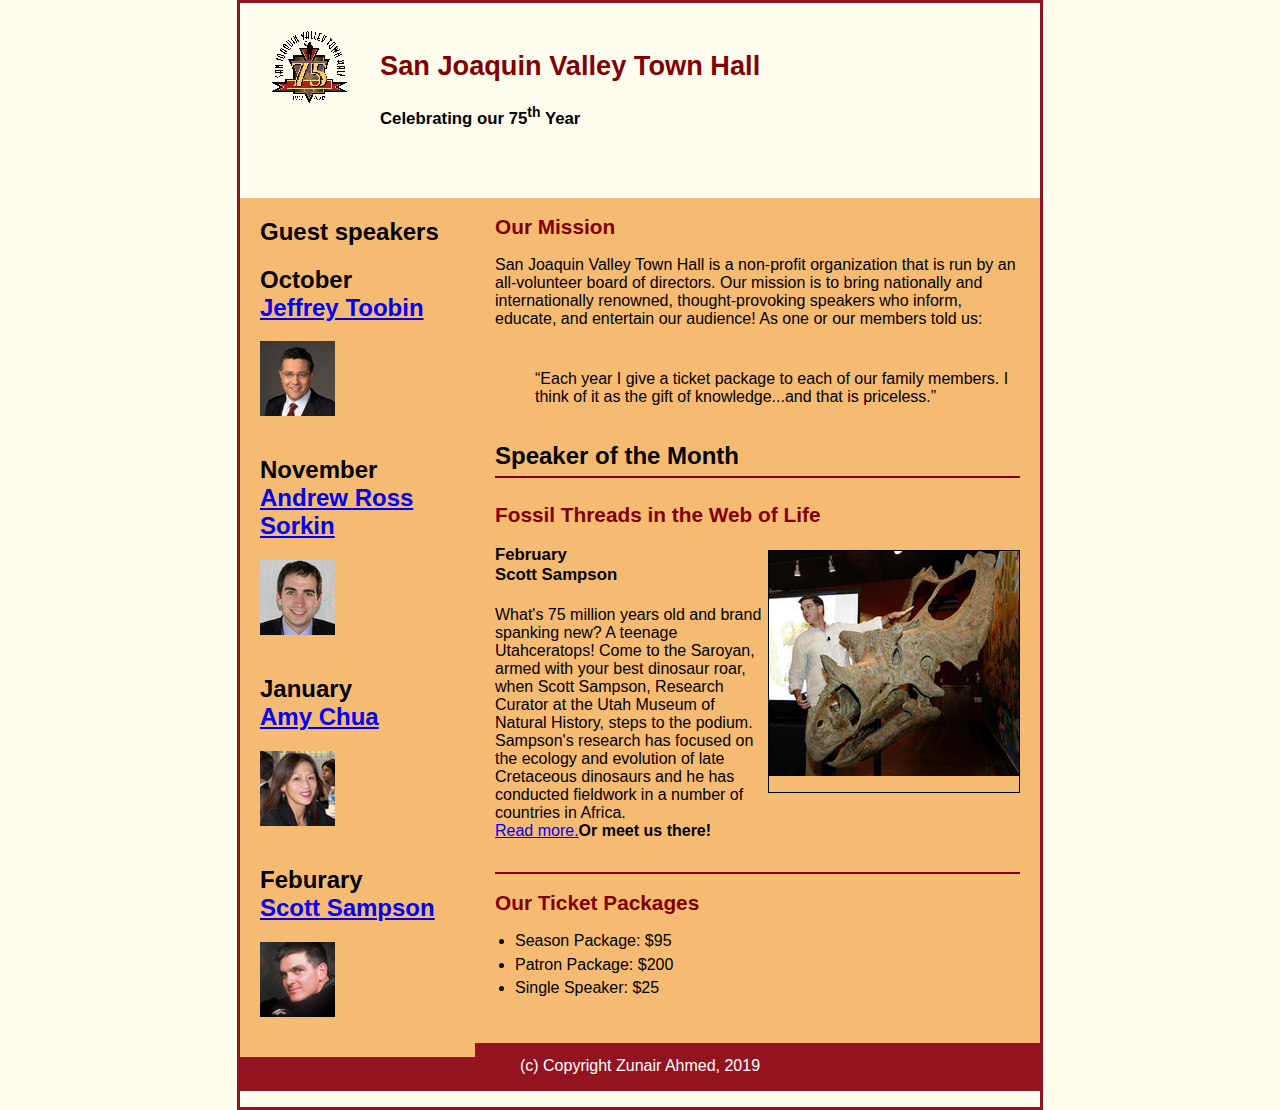
==== index.html @ 63e6801d "Add files via upload" ====
<!DOCTYPE html>
<html lang="en">

<head>
	<meta charset="utf-8">
	<title>San Joaquin Valley Town Hall</title>
	<link rel="shortcut icon" href="images/favicon.ico">
	<link rel="stylesheet" href="main.css">
</head>

<body>
	<header>
		<img src="images\town_hall_logo.gif" alt="Town Hall Logo" height: 80px;>
		<h2>San Joaquin Valley Town Hall</h2>
		<h3>Celebrating our 75<sup>th</sup> Year</h3>

	</header>
	<main>
		<section>
	<h2>Our Mission</h2>

<p>San Joaquin Valley Town Hall is a non-profit organization that is run by an all-volunteer board of directors. Our mission is to bring nationally and internationally renowned, thought-provoking speakers who inform, educate, and entertain our audience! As one or our members told us:
<br><br></p>
<p style="margin-left:40px;"><q>Each year I give a ticket package to each of our family members. I think of it as the gift of knowledge...and that is priceless.</q></p>
<h1>Speaker of the Month</h1>
<article>
<h2>Fossil Threads in the Web of Life</h2>
<img src="images\sampson_dinosaur.jpg" alt="dinosaur">



<h3>February<br>
Scott Sampson</h3>

<p>What's 75 million years old and brand spanking new? A teenage Utahceratops! Come to the Saroyan, armed with your best dinosaur roar, when Scott Sampson, Research Curator at the Utah Museum of Natural History, steps to the podium. Sampson's research has focused on the ecology and evolution of late Cretaceous dinosaurs and he has conducted fieldwork in a number of countries in Africa.<br>

<a href="sampson.html">Read more.</a><b>Or meet us there!</b></p>
</article>
<h2>Our Ticket Packages</h2>
<ul>
<li>Season Package: $95</li>
<li>Patron Package: $200</li>
<li>Single Speaker: $25</li>
</ul>
</section>
<aside>
<h2>Guest speakers</h2>

<h2>October<br>
<a href="speakers\toobin.html">Jeffrey Toobin</a></h2>
<img src="images\toobin75.jpg" alt="speaker">


<h2>November<br>
<a href="speakers\sorkin.html">Andrew Ross Sorkin</a></h2>
<img src="images\sorkin75.jpg" alt="speaker">

<h2>January<br>
<a href="speakers\chua.html">Amy Chua</a></h2>
<img src="images\chua75.jpg" alt="speaker">

<h2>Feburary<br>
<a href="speakers\sampson.html">Scott Sampson</a></h2>
<img src="images\sampson75.jpg" alt="speaker">

</section>
	
	</aside>
	<footer>
		<p>(c) Copyright Zunair Ahmed, 2019</p>
	</footer>
</body>
</html>
---- main.css ----
/* the styles for the elements */
body {
	font-family: Arial, Helvetica, sans-serif;
    font-size: 100%;
    width: 800px;
    margin-top: 0;
    margin-bottom: 0;
    margin-left: auto;
    margin-right: auto;
    border-style: solid;
    border-width: 3px;
    border-color: #931420;
    background-color: #fffded;

}

section {
	width: 525px;
	float: right;
	padding-left: 20px;
	padding-right: 20px;
	padding-bottom: 20px;
}
aside {
	width: 215px;
	float: right;
	padding-left:20px; 
	padding-bottom:20px;
}






main img {
	padding-bottom: 1em;
}
section p {
	padding-bottom: .5em;
}
section blockquote {
	padding-left: 2em;
	padding-bottom: 2em;
	font-style: italic;
}
section ul {
	padding-bottom: .25em;
	padding-left: 1.25em;

}
section li {
	padding-bottom: .35em;
}




/* the styles for the header */
header img {
	float: left;
	padding-right: 30px;
	padding-left: 30px;
	padding-bottom: 1em;
}
header h2 {
	font-size: 170%;
	color: #800000;
	padding-left:30px;

}
header h3 { 
	font-size: 105%;
	padding-bottom: .25em;
}
header {
	padding-top: 1.5em;
	padding-bottom: 2em;
	border-bottom: 3px;
    border-color: #931420;
    background-color: linear-gradient(30deg, #f6bb73 0%, #f6bb73 30%, white 50%, #f6bb73 80%, #f6bb73 100%);

}


/* the styles for the section */
main {
	clear: left;
}
section, aside {
	background-color: #f6bb73; 

}
section h1 {
	font-size: 150%;
	padding-top: .5em;
	padding-bottom: .25em;
	margin: 0;

}

section h2 {
	font-size: 130%;
	color: #800000;
}
main h3{
	font-size: 105%;
}
article {
	padding-top: .5em;
	padding-bottom: .5em;
	border-bottom: 2px solid #800000;
	border-top: 2px solid #800000;

}
article img {
	float: right;
	margin-top: 5px;
	margin-bottom:5px;
	margin-left:5px;
	border: 1px solid black;
}
article h2{
	padding-top: 0;

}
article h3 {
	font-size: 105%;
	padding-bottom: .25em;
}



/* the styles for the footer */
footer p {
	padding-top: 1em;
	padding-bottom: 1em;
	text-align: center;
	color: white;
}
footer {
	background-color: #931420;
}
footer.clear {
	clear: both;
}
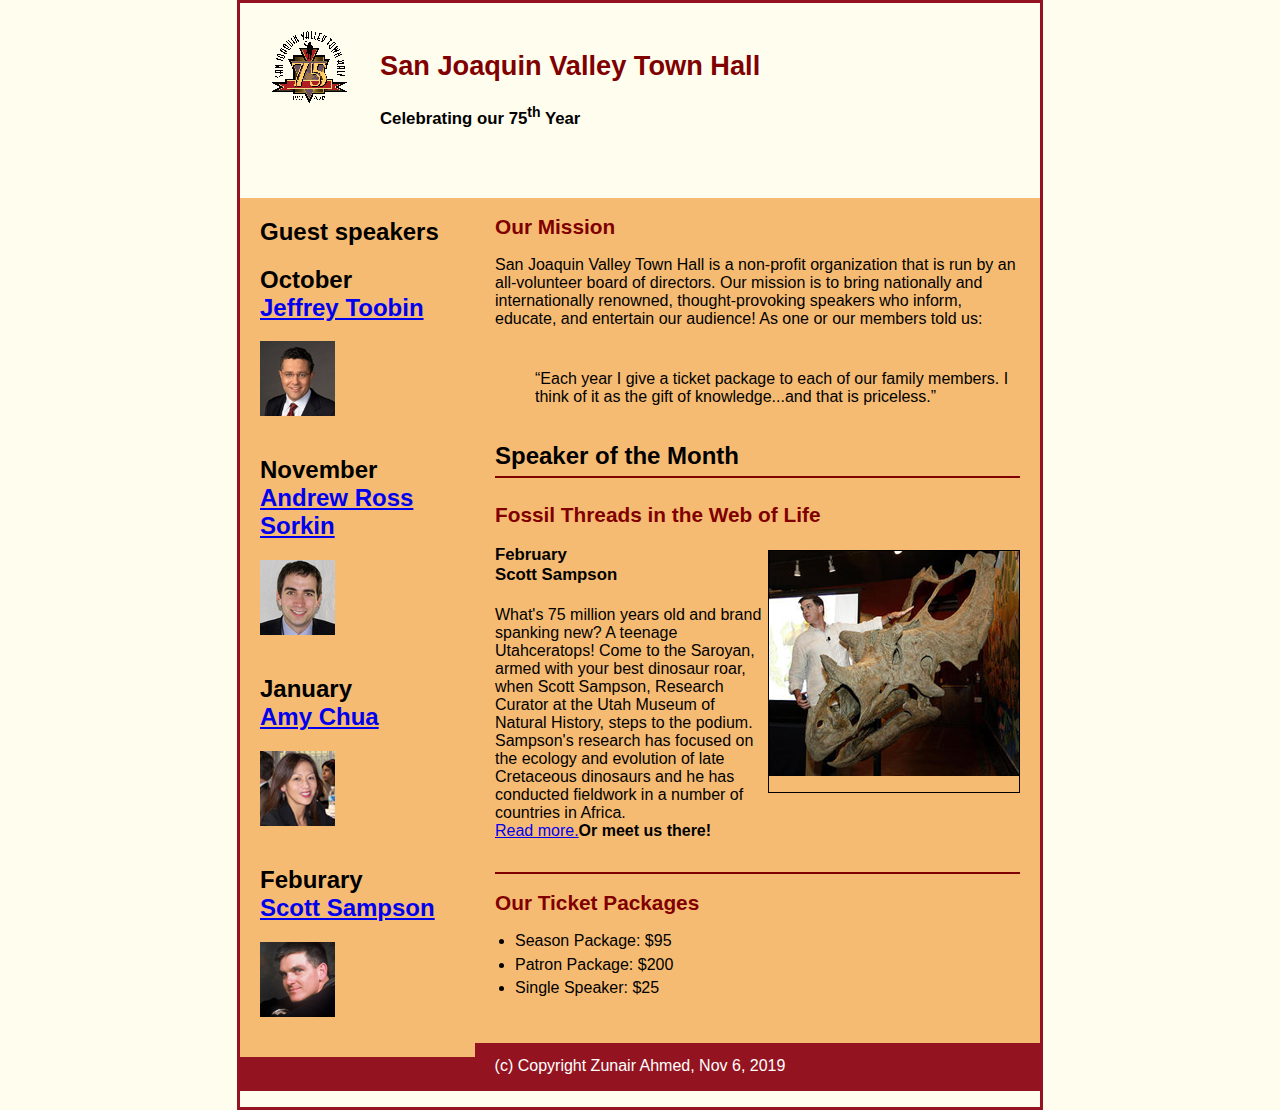
==== commit beadbd1c: "Update index.html" ====
--- a/index.html
+++ b/index.html
@@ -67,7 +67,7 @@
 	
 	</aside>
 	<footer>
-		<p>(c) Copyright Zunair Ahmed, 2019</p>
+		<p>(c) Copyright Zunair Ahmed, Nov 6, 2019</p>
 	</footer>
 </body>
 </html>
